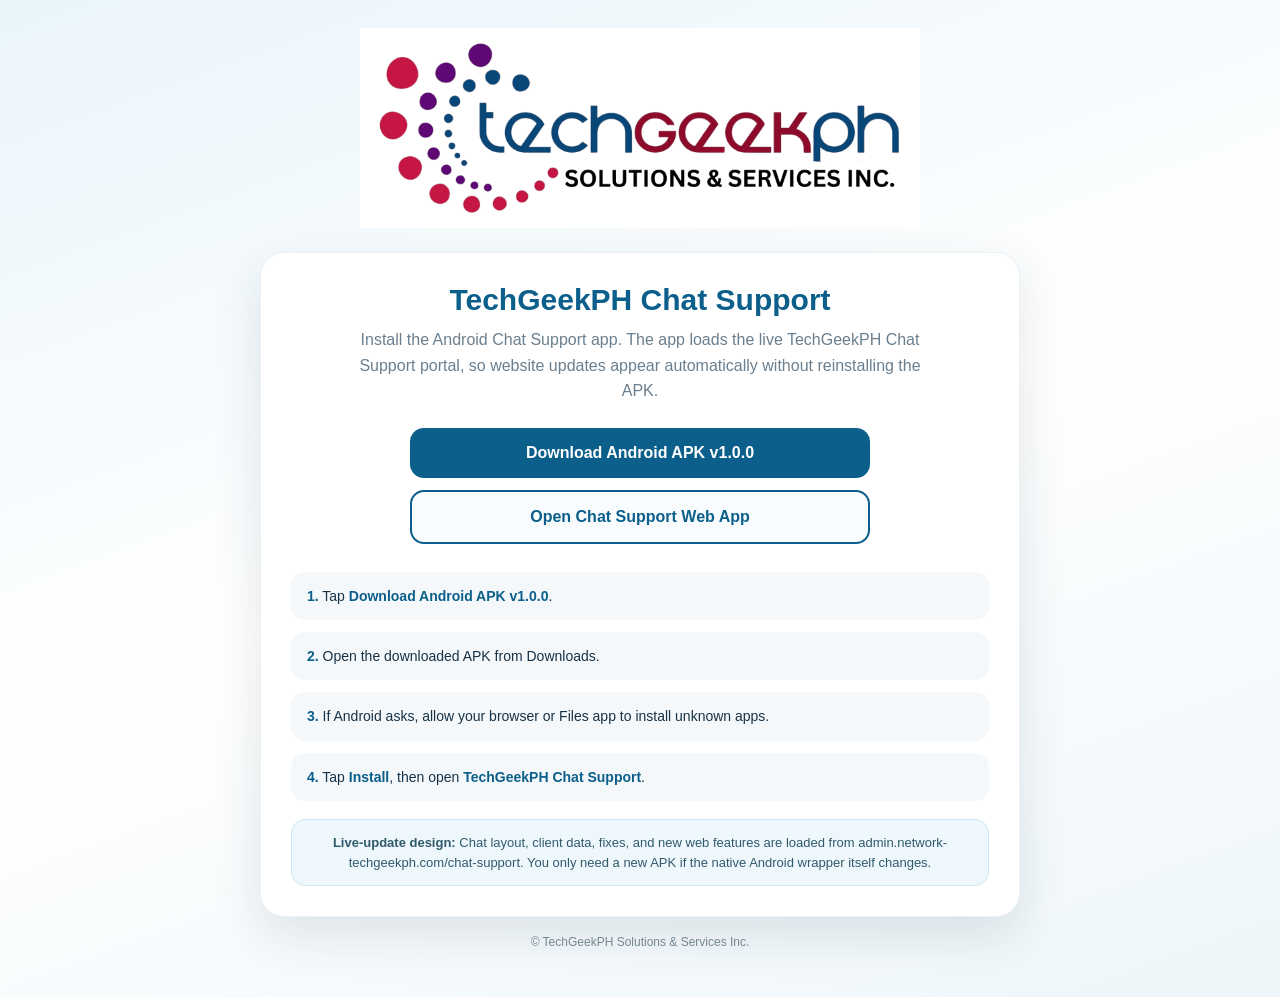
==== chat-support-download/index.html @ f9f7aa40 "Add Chat Support APK download page" ====
<!doctype html>
<html lang="en">
<head>
<meta charset="utf-8">
<meta name="viewport" content="width=device-width,initial-scale=1,viewport-fit=cover">
<meta name="theme-color" content="#0b5f8a">
<title>TechGeekPH Chat Support App</title>
<style>
*{box-sizing:border-box}body{margin:0;font-family:Arial,Helvetica,sans-serif;background:linear-gradient(160deg,#eaf5fb,#fff 50%,#eef6fa);color:#173247;min-height:100vh}.container{width:min(760px,92%);margin:auto;padding:28px 0 48px}.logo-wrap{text-align:center;margin-bottom:20px}.logo{width:min(560px,96%);height:auto}.card{background:#fff;border-radius:24px;padding:30px;box-shadow:0 18px 50px rgba(21,48,68,.12);border:1px solid rgba(11,95,138,.08);text-align:center}h1{margin:0 0 10px;font-size:30px;color:#0b5f8a}.subtitle{margin:0 auto 24px;max-width:580px;color:#6a7f8f;line-height:1.6}.btn{display:block;max-width:460px;width:100%;margin:12px auto;padding:16px 18px;border-radius:14px;text-decoration:none;font-weight:800;font-size:16px}.download{background:#0b5f8a;color:#fff}.portal{border:2px solid #0b5f8a;color:#0b5f8a;background:#f8fcfe}.steps{text-align:left;margin-top:28px;display:grid;gap:12px}.step{background:#f4f8fb;padding:14px 16px;border-radius:14px;line-height:1.45;font-size:14px}.step b{color:#0b5f8a}.note{margin-top:18px;padding:13px 15px;border-radius:14px;background:#eef8fc;border:1px solid #cfe8f3;color:#31596c;font-size:13px;line-height:1.5}footer{text-align:center;margin-top:18px;color:#748794;font-size:12px}@media(max-width:560px){.card{padding:22px 16px}h1{font-size:25px}.container{padding-top:18px}}
</style>
</head>
<body>
<main class="container">
<div class="logo-wrap"><img class="logo" src="../assets/logo/TechGeekPH-logo.png" alt="TechGeekPH Solutions & Services Inc."></div>
<section class="card">
<h1>TechGeekPH Chat Support</h1>
<p class="subtitle">Install the Android Chat Support app. The app loads the live TechGeekPH Chat Support portal, so website updates appear automatically without reinstalling the APK.</p>
<a class="btn download" href="TechGeekPH-Chat-Support-v1.0.0.apk" download="TechGeekPH-Chat-Support-v1.0.0.apk">Download Android APK v1.0.0</a>
<a class="btn portal" href="https://admin.network-techgeekph.com/chat-support" target="_blank" rel="noopener">Open Chat Support Web App</a>
<div class="steps">
<div class="step"><b>1.</b> Tap <b>Download Android APK v1.0.0</b>.</div>
<div class="step"><b>2.</b> Open the downloaded APK from Downloads.</div>
<div class="step"><b>3.</b> If Android asks, allow your browser or Files app to install unknown apps.</div>
<div class="step"><b>4.</b> Tap <b>Install</b>, then open <b>TechGeekPH Chat Support</b>.</div>
</div>
<div class="note"><b>Live-update design:</b> Chat layout, client data, fixes, and new web features are loaded from admin.network-techgeekph.com/chat-support. You only need a new APK if the native Android wrapper itself changes.</div>
</section>
<footer>© TechGeekPH Solutions &amp; Services Inc.</footer>
</main>
</body>
</html>
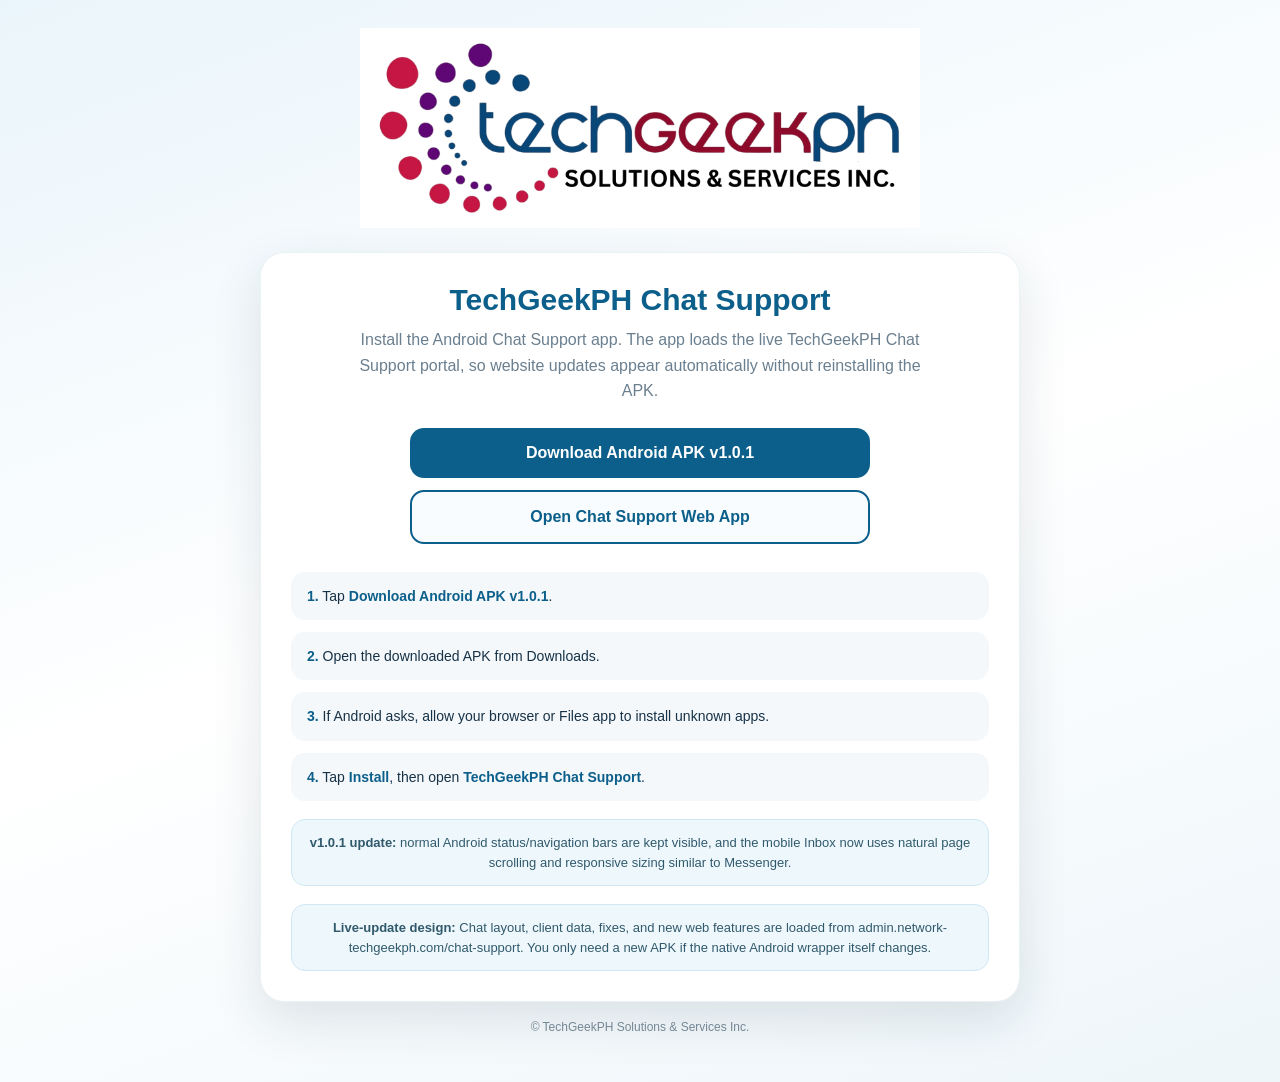
==== commit ca213462: "Update Chat Support APK download page to 1.0.1" ====
--- a/chat-support-download/index.html
+++ b/chat-support-download/index.html
@@ -15,17 +15,18 @@
 <section class="card">
 <h1>TechGeekPH Chat Support</h1>
 <p class="subtitle">Install the Android Chat Support app. The app loads the live TechGeekPH Chat Support portal, so website updates appear automatically without reinstalling the APK.</p>
-<a class="btn download" href="TechGeekPH-Chat-Support-v1.0.0.apk" download="TechGeekPH-Chat-Support-v1.0.0.apk">Download Android APK v1.0.0</a>
+<a class="btn download" href="TechGeekPH-Chat-Support-latest.apk" download="TechGeekPH-Chat-Support-latest.apk">Download Android APK v1.0.1</a>
 <a class="btn portal" href="https://admin.network-techgeekph.com/chat-support" target="_blank" rel="noopener">Open Chat Support Web App</a>
 <div class="steps">
-<div class="step"><b>1.</b> Tap <b>Download Android APK v1.0.0</b>.</div>
+<div class="step"><b>1.</b> Tap <b>Download Android APK v1.0.1</b>.</div>
 <div class="step"><b>2.</b> Open the downloaded APK from Downloads.</div>
 <div class="step"><b>3.</b> If Android asks, allow your browser or Files app to install unknown apps.</div>
 <div class="step"><b>4.</b> Tap <b>Install</b>, then open <b>TechGeekPH Chat Support</b>.</div>
 </div>
+<div class="note"><b>v1.0.1 update:</b> normal Android status/navigation bars are kept visible, and the mobile Inbox now uses natural page scrolling and responsive sizing similar to Messenger.</div>
 <div class="note"><b>Live-update design:</b> Chat layout, client data, fixes, and new web features are loaded from admin.network-techgeekph.com/chat-support. You only need a new APK if the native Android wrapper itself changes.</div>
 </section>
 <footer>© TechGeekPH Solutions &amp; Services Inc.</footer>
 </main>
 </body>
-</html>
+</html>
